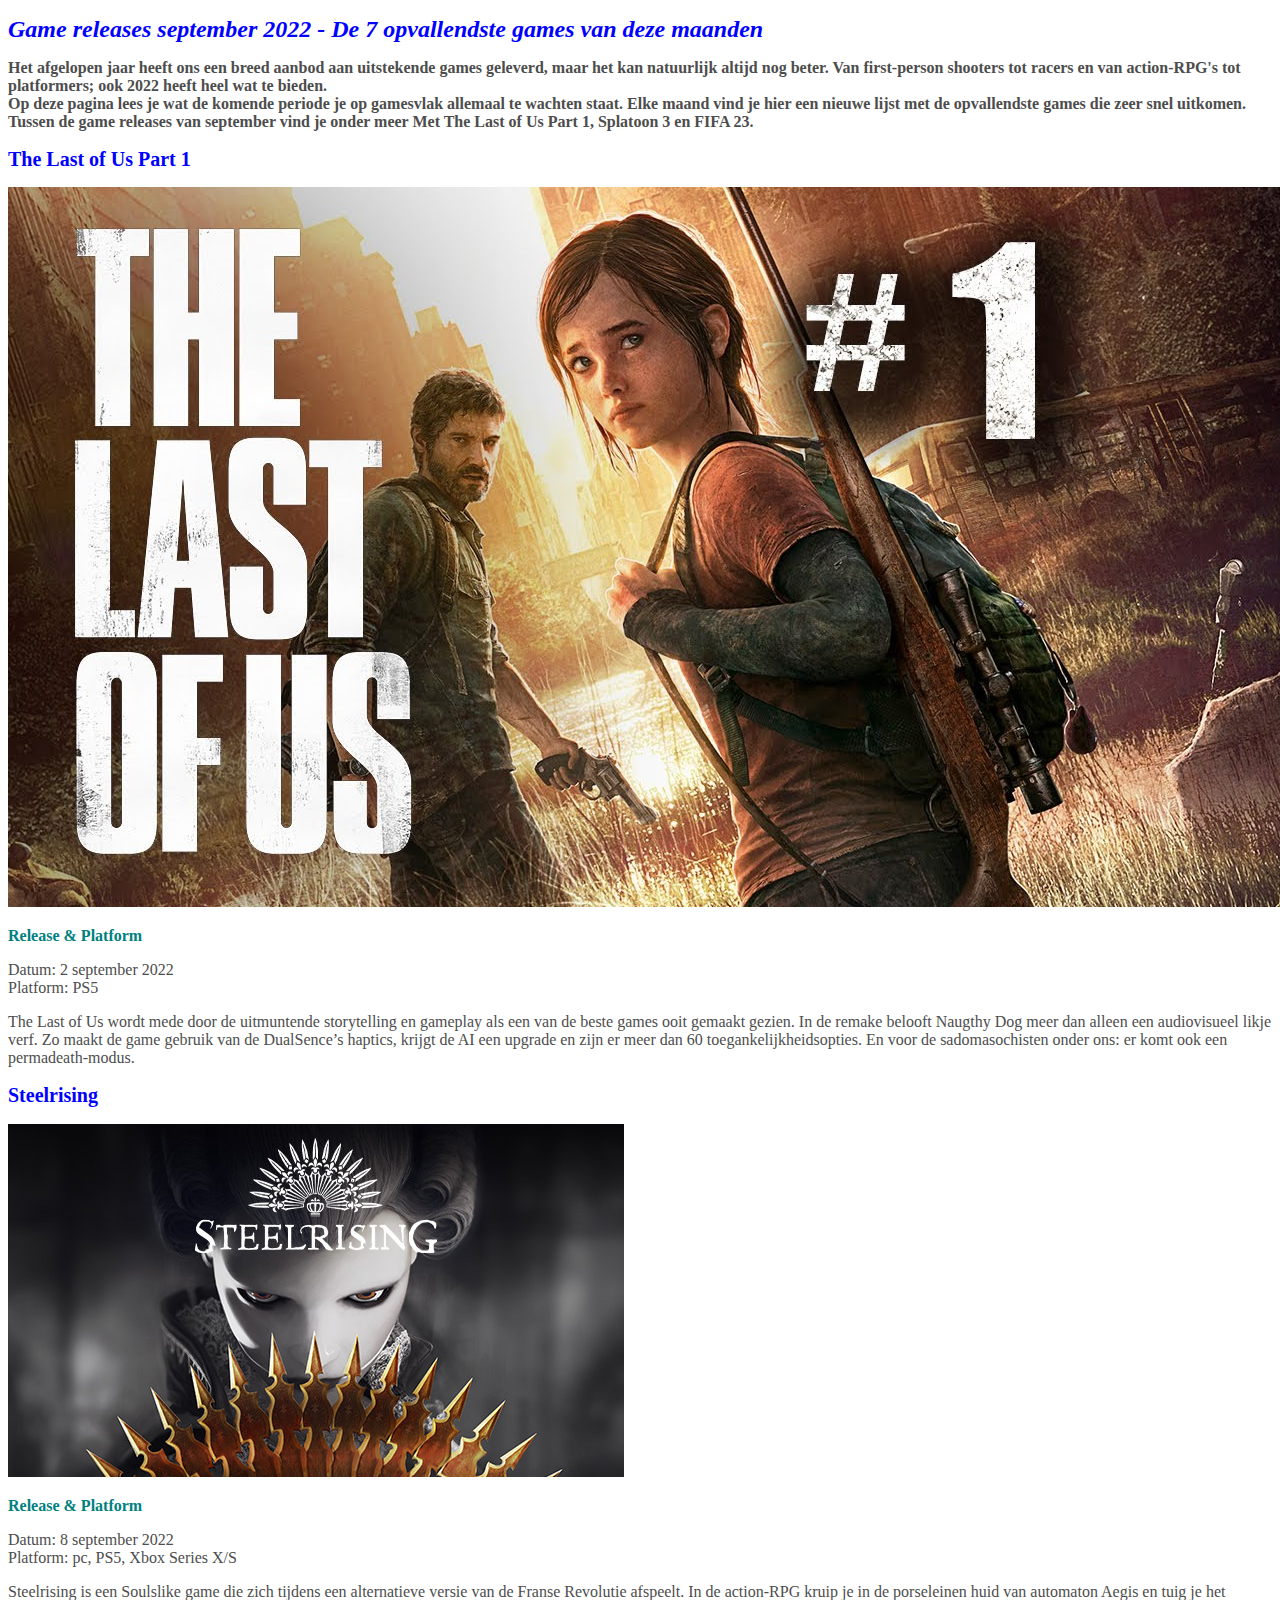
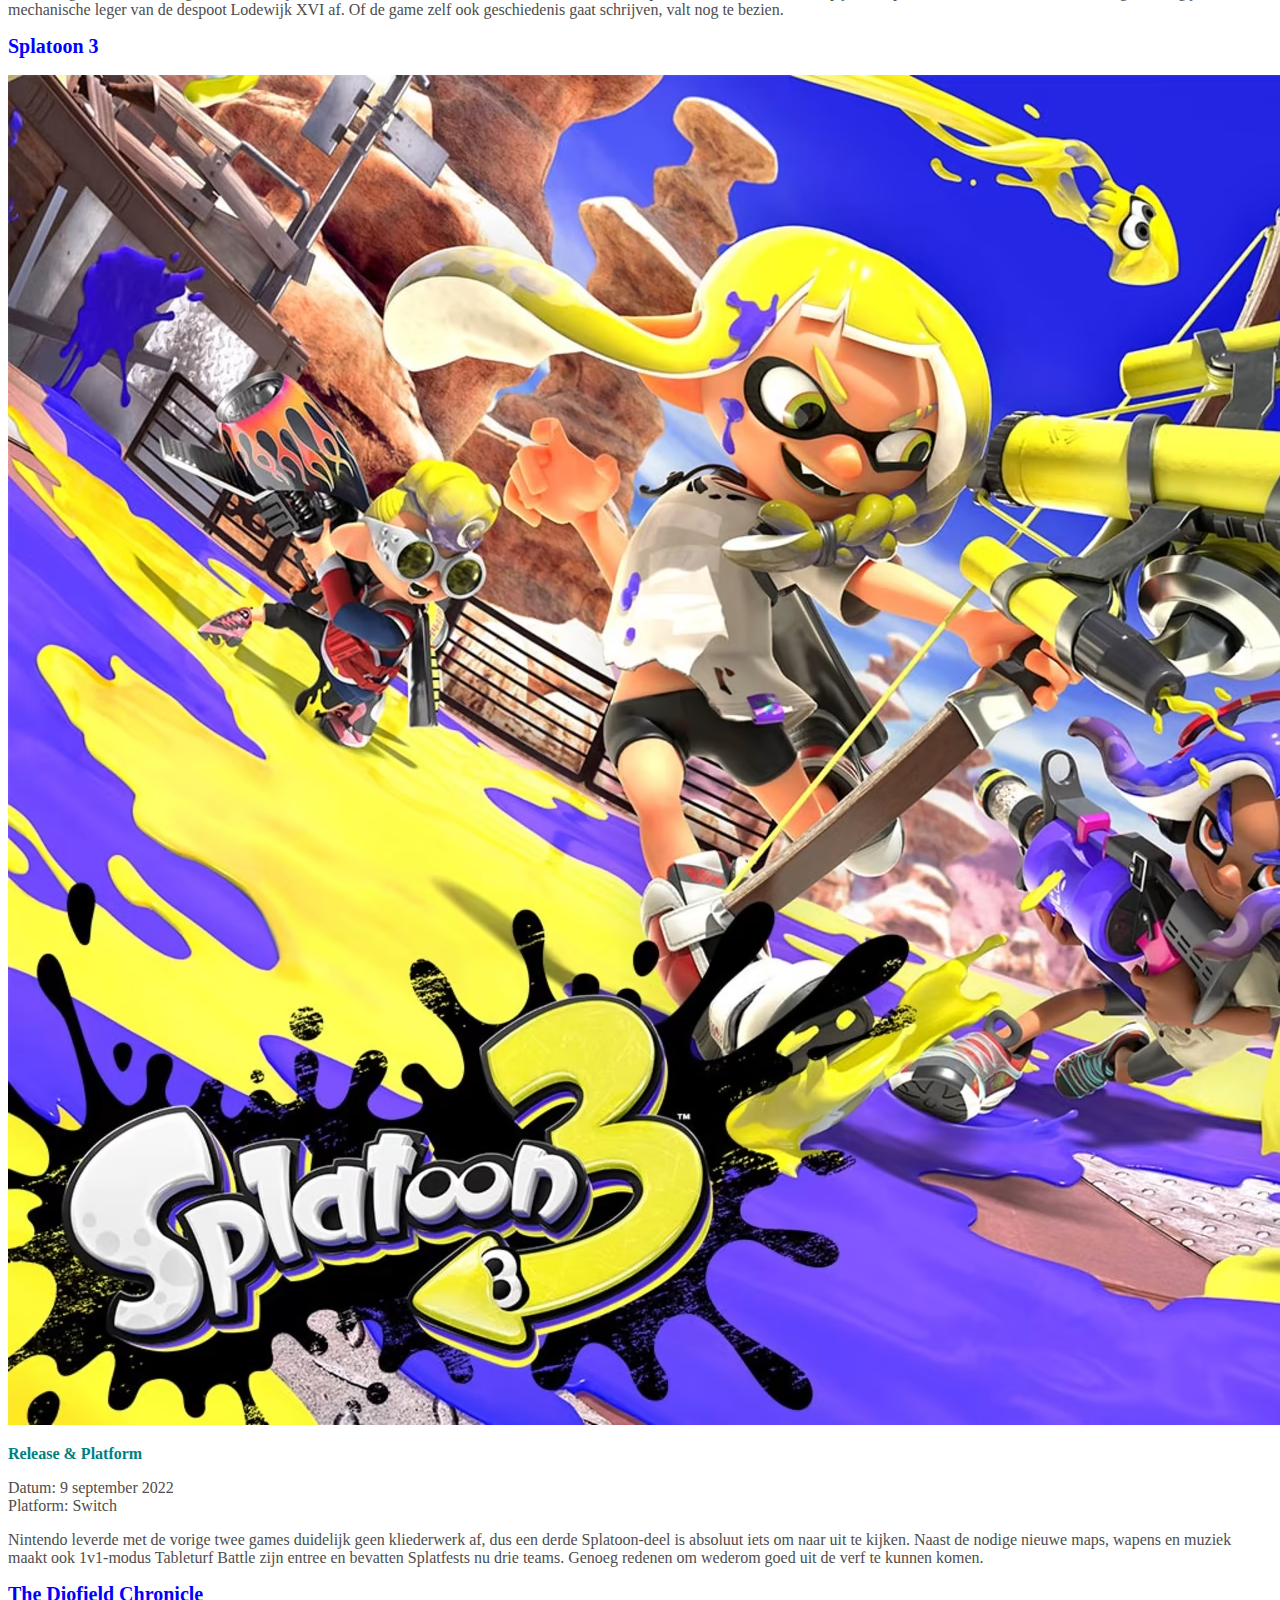
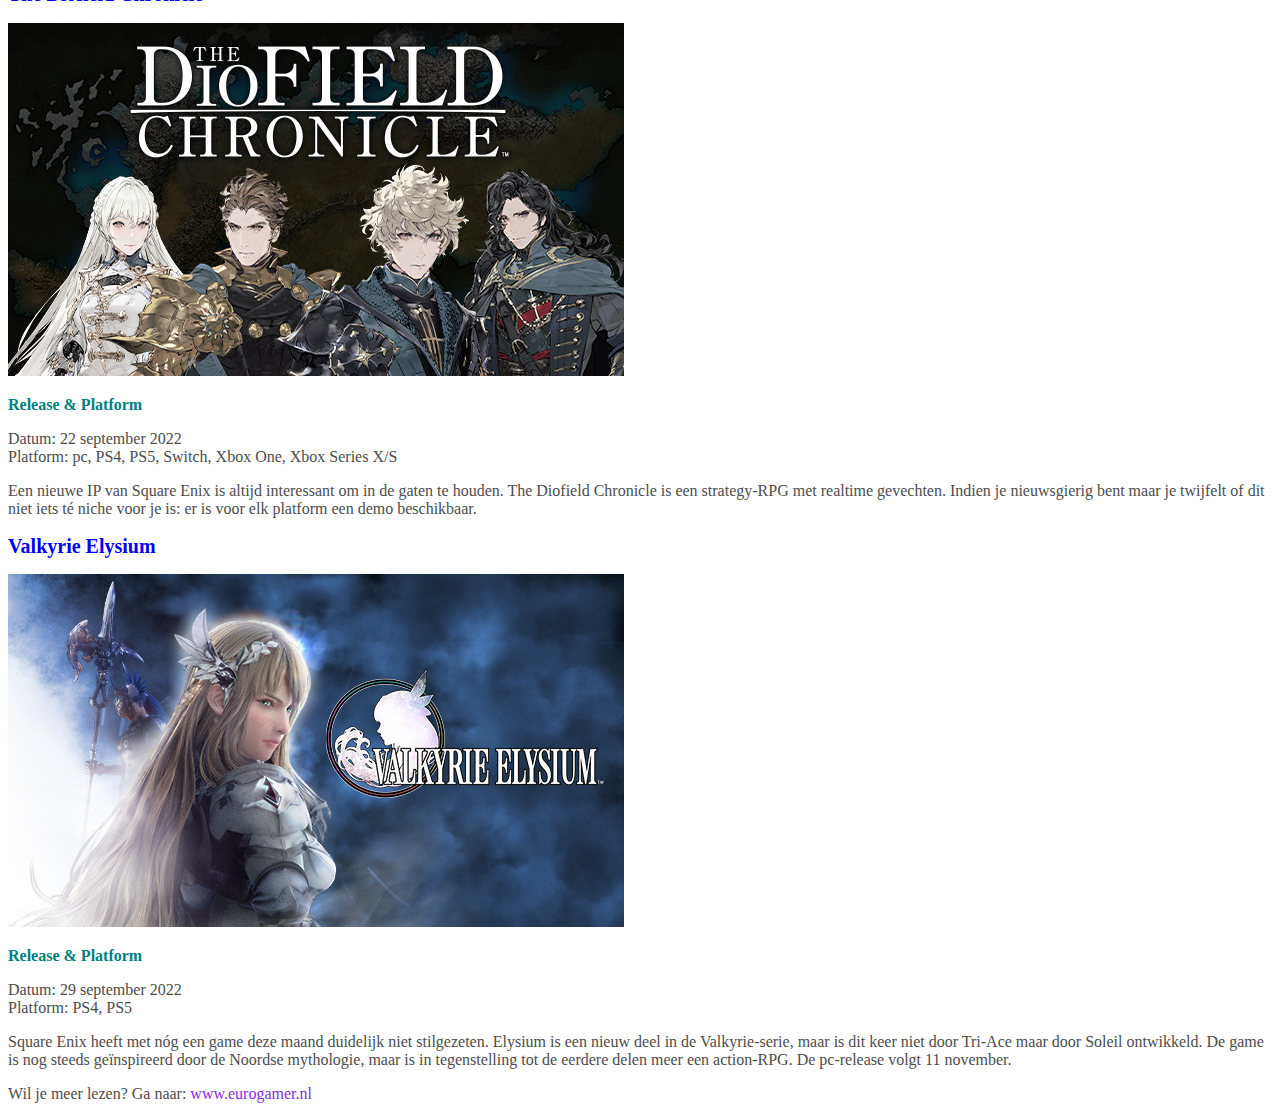
==== opdracht_4.1/index.html @ 7b4617e5 "prog-html-css" ====
<!DOCTYPE html>
<html lang="en">
<head>
    <meta charset="UTF-8">
    <meta http-equiv="X-UA-Compatible" content="IE=edge">
    <meta name="viewport" content="width=device-width, initial-scale=1.0">
    <link rel="stylesheet" href="style.css">
    <title>Opdracht 4.1 - Font & Color</title>
</head>
<body>
    <main>
        <header>
            <h1>Game releases september 2022 - De 7 opvallendste games van deze maanden</h1>
            <p id="cursive">Het afgelopen jaar heeft ons een breed aanbod aan uitstekende games geleverd, maar het kan natuurlijk
                altijd nog beter. Van first-person shooters tot racers en van action-RPG's tot platformers; ook 2022
                heeft heel wat te bieden.
                <br>
                Op deze pagina lees je wat de komende periode je op gamesvlak allemaal te wachten staat. Elke maand vind
                je hier
                een nieuwe lijst met de opvallendste games die zeer snel uitkomen. Tussen de game releases van september
                vind je onder meer Met The Last of Us Part 1, Splatoon 3 en FIFA 23.
            </p>
        </header>
        <section>
            <article>
                <h2>The Last of Us Part 1</h2>
                <img src="./img/lastpart.jpeg" alt="The last part of us part 1">
                <h3>Release & Platform</h3>
                <p>Datum: 2 september 2022 <br>
                    Platform: PS5</p>
                <p>
                    The Last of Us wordt mede door de uitmuntende storytelling en gameplay als een van de beste games
                    ooit
                    gemaakt gezien. In de remake belooft Naugthy Dog meer dan alleen een audiovisueel likje verf. Zo
                    maakt
                    de game
                    gebruik van de DualSence’s haptics, krijgt de AI een upgrade en zijn er meer dan 60
                    toegankelijkheidsopties. En
                    voor de sadomasochisten onder ons: er komt ook een permadeath-modus.
                </p>
            </article>
            <article>
                <h2>Steelrising</h2>
                <img src="./img/steelrising.jpeg" alt="Steelrising">
                <h3>Release & Platform</h3>
                <p>Datum: 8 september 2022 <br>
                    Platform: pc, PS5, Xbox Series X/S</p>
                <p>Steelrising is een Soulslike game die zich tijdens een alternatieve versie van de Franse Revolutie
                    afspeelt. In de action-RPG kruip je in de porseleinen huid van automaton Aegis en tuig je het
                    mechanische leger van
                    de despoot Lodewijk XVI af. Of de game zelf ook geschiedenis gaat schrijven, valt nog te bezien.</p>
            </article>
            <article>
                <h2>Splatoon 3</h2>
                <img src="./img/platoon3.avif" alt="Splatoon 3">
                <h3>Release & Platform</h3>
                <p>Datum: 9 september 2022 <br>
                    Platform: Switch</p>
                <p> Nintendo leverde met de vorige twee games duidelijk geen kliederwerk af, dus een derde Splatoon-deel
                    is
                    absoluut iets om naar uit te kijken. Naast de nodige nieuwe maps, wapens en muziek maakt ook
                    1v1-modus
                    Tableturf
                    Battle zijn entree en bevatten Splatfests nu drie teams. Genoeg redenen om wederom goed uit de verf
                    te
                    kunnen komen.
                </p>
            </article>
            <article>
                <h2>The Diofield Chronicle</h2>
                <img src="./img/diofield.jpeg" alt="The Diofield Chronicle">
                <h3>Release & Platform</h3>
                <p>Datum: 22 september 2022 <br>
                    Platform: pc, PS4, PS5, Switch, Xbox One, Xbox Series X/S</p>
                <p>Een nieuwe IP van Square Enix is altijd interessant om in de gaten te houden. The Diofield Chronicle
                    is
                    een strategy-RPG met realtime gevechten. Indien je nieuwsgierig bent maar je twijfelt of dit niet
                    iets
                    té
                    niche voor je is: er is voor elk platform een demo beschikbaar.</p>
            </article>
            <article>
                <h2>Valkyrie Elysium</h2>
                <img src="./img/valkyrie.jpeg" alt="Valkyrie Elysium">
                <h3>Release & Platform</h3>
                <p>Datum: 29 september 2022 <br>
                    Platform: PS4, PS5</p>
                <p>Square Enix heeft met nóg een game deze maand duidelijk niet stilgezeten. Elysium is een nieuw deel
                    in de
                    Valkyrie-serie, maar is dit keer niet door Tri-Ace maar door Soleil ontwikkeld. De game is nog
                    steeds
                    geïnspireerd door de Noordse mythologie, maar is in tegenstelling tot de eerdere delen meer een
                    action-RPG.
                    De pc-release volgt 11 november.</p>
            </article>

            <p>Wil je meer lezen? Ga naar:
                <a id="link" href="https://www.eurogamer.nl/game-releases-de-opvallendste-games-van-deze-maand">www.eurogamer.nl</a>
            </p>
        </section>
    </main>
</body>
</html>
---- opdracht_4.1/style.css ----
h1{
    font-size: 24px;
    color: blue;
    font-weight: bold;
    font-style: italic;
}

h2{
    font-size: 20px;
    color: #0000ff;
    font-weight: bold;
}

h3{
    font-size: 16px;
    color: teal;
    font-weight: bold;
}

p{
    color: #4D4D4D;
}

a{
    color: #8A2BE2;
}

#cursive{
    font-weight: bold;
}

#link{
    text-decoration: none;
}
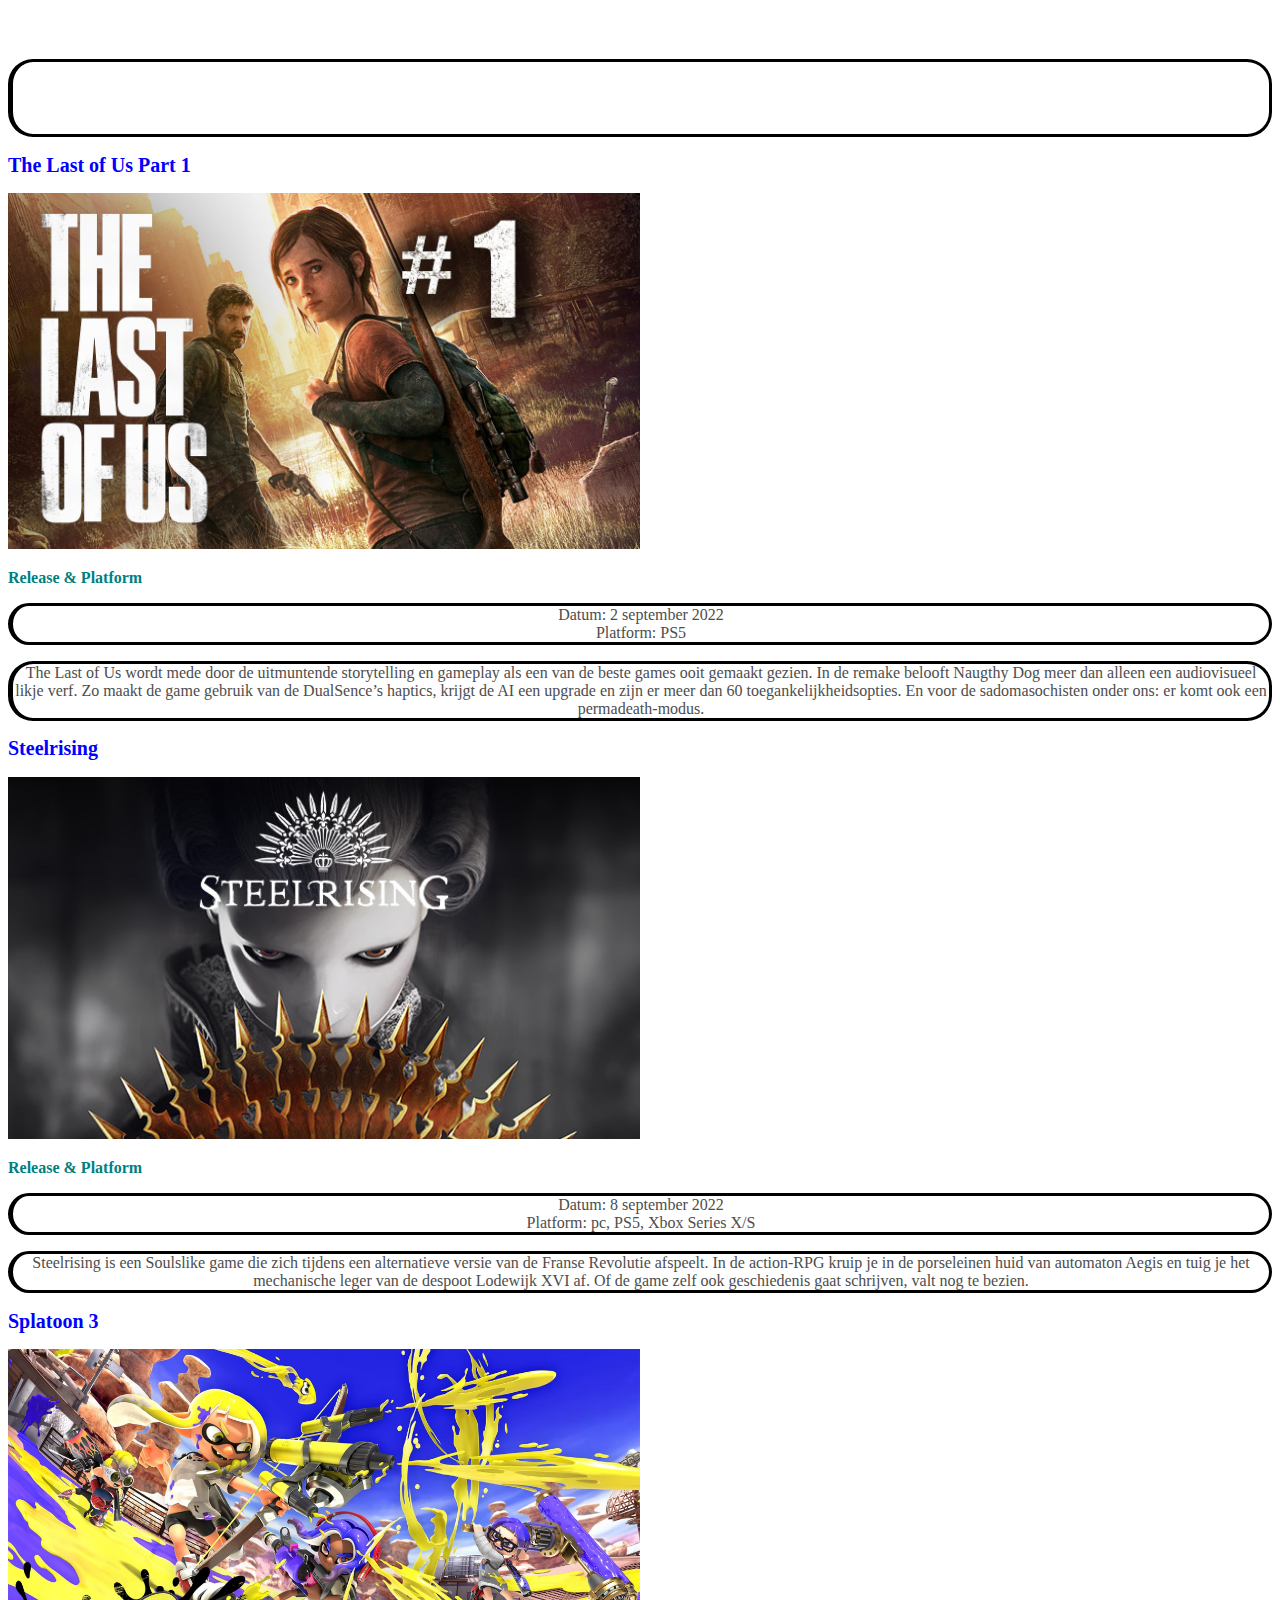
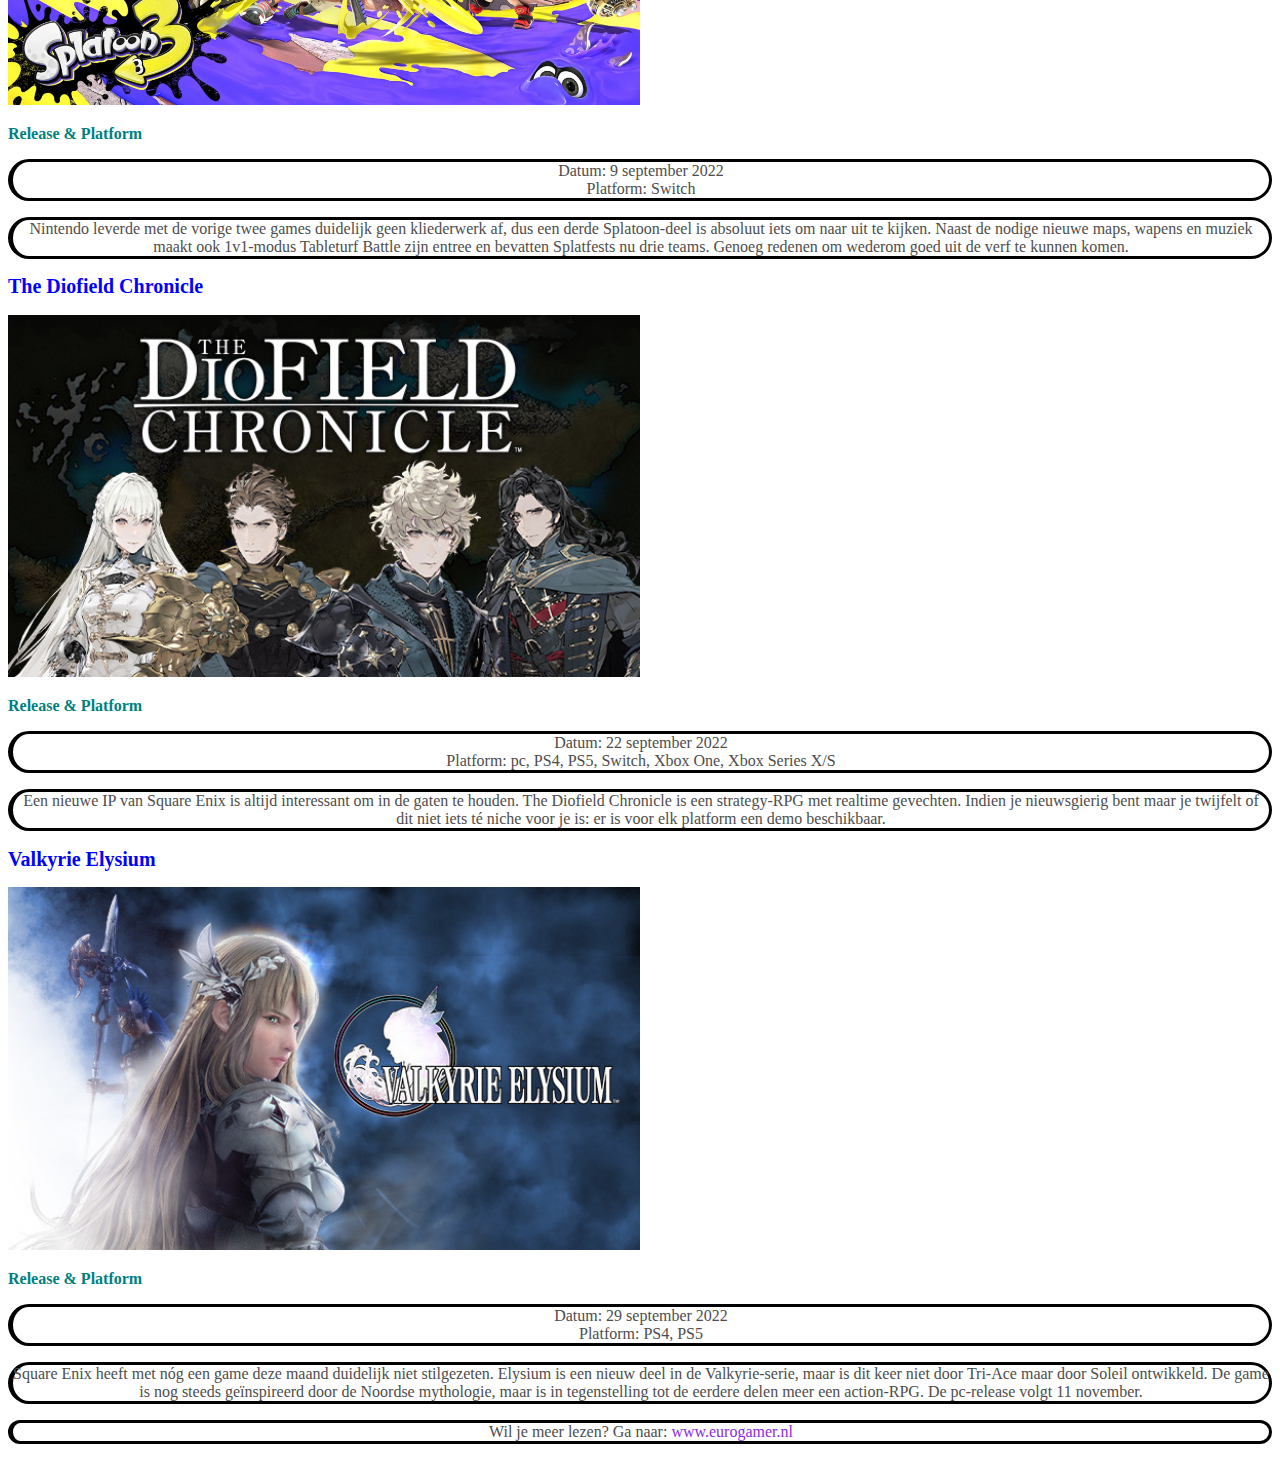
==== commit 85802a32: "Opdracht 4.2" ====
--- a/opdracht_4.1/index.html
+++ b/opdracht_4.1/index.html
@@ -10,8 +10,8 @@
 <body>
     <main>
         <header>
-            <h1>Game releases september 2022 - De 7 opvallendste games van deze maanden</h1>
-            <p id="cursive">Het afgelopen jaar heeft ons een breed aanbod aan uitstekende games geleverd, maar het kan natuurlijk
+            <h1 class="aparteText">Game releases september 2022 - De 7 opvallendste games van deze maanden</h1>
+            <p class="aparteText">Het afgelopen jaar heeft ons een breed aanbod aan uitstekende games geleverd, maar het kan natuurlijk
                 altijd nog beter. Van first-person shooters tot racers en van action-RPG's tot platformers; ook 2022
                 heeft heel wat te bieden.
                 <br>
--- a/opdracht_4.1/style.css
+++ b/opdracht_4.1/style.css
@@ -19,16 +19,35 @@
 
 p{
     color: #4D4D4D;
+    border-style: solid;
+    border-color: black;
+    border-left-width: thick;
+    border-radius: 25px;
+    text-align: center;
 }
 
 a{
     color: #8A2BE2;
 }
 
-#cursive{
-    font-weight: bold;
+#link{
+    text-decoration: none;
 }
 
-#link{
-    text-decoration: none;
+header{
+    width: 100%;
+    height: 65%;
+    background-image: url("https://img.freepik.com/premium-vector/futuristic-light-red-blue-gaming-header-social-media-banner-template_136469-1321.jpg");
+    background-size: 100%, 100%;
+    background-repeat: no-repeat;
+    background-position: center;
+}
+
+.aparteText{
+    color: white;
+}
+
+img{
+    width: 50%;
+    left: 0;
 }